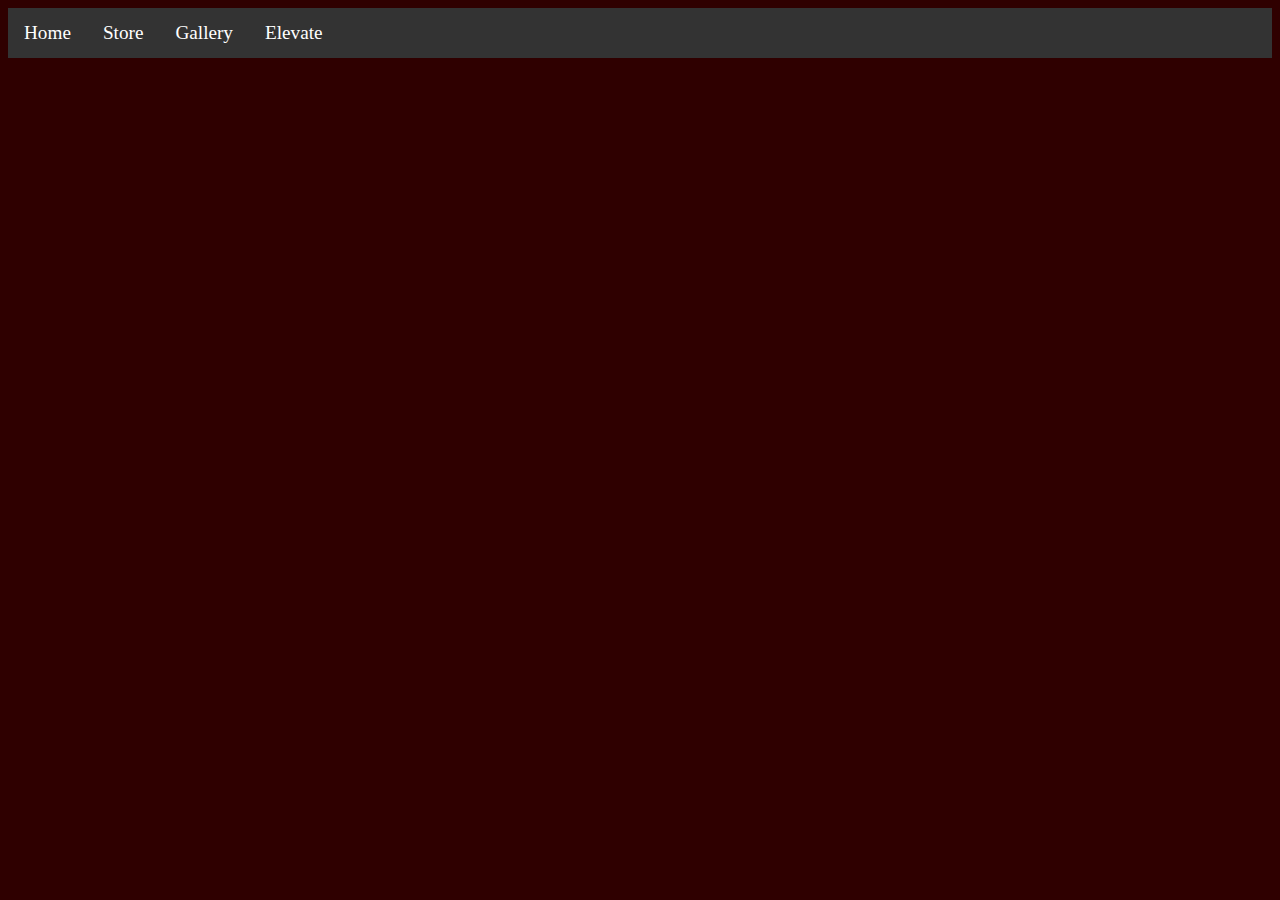
==== gallery.html @ 2298bd15 "Merge branch 'main' of https://github.com/DanielFreeman068/WBLAteam12" ====
<!DOCTYPE html>
<html lang="en">
<head>
    <meta charset="UTF-8">
    <meta name="viewport" content="width=device-width, initial-scale=1.0">
    <title>Elevate | Gallery</title>
    <link rel="stylesheet" href="gallery.css">
</head>
<body>
    <ul>
        <li><a href="./index.html">Home</a></li>
        <li><a href="./store.html">Store</a></li>
        <li><a href="./gallery.html">Gallery</a></li>
        <li class="right-navbar"><a class="active" href="./index.html">Elevate</a></li>

      </ul>
</body>
</html>
---- gallery.css ----
body{
    background-color: #2f0000;
}
ul {
    list-style-type: none;
    margin: 0;
    padding: 0;
    overflow: hidden;
    background-color: #333;
    margin-bottom: 10px;
  }
  
  li {
    float: left;
}
  
  li a {
    display: block;
    color: white;
    text-align: center;
    padding: 14px 16px 14px 16px;
    text-decoration: none;
    font-size: larger;
  }
  
  li a:hover {
    background-color: #2f0000;
  }
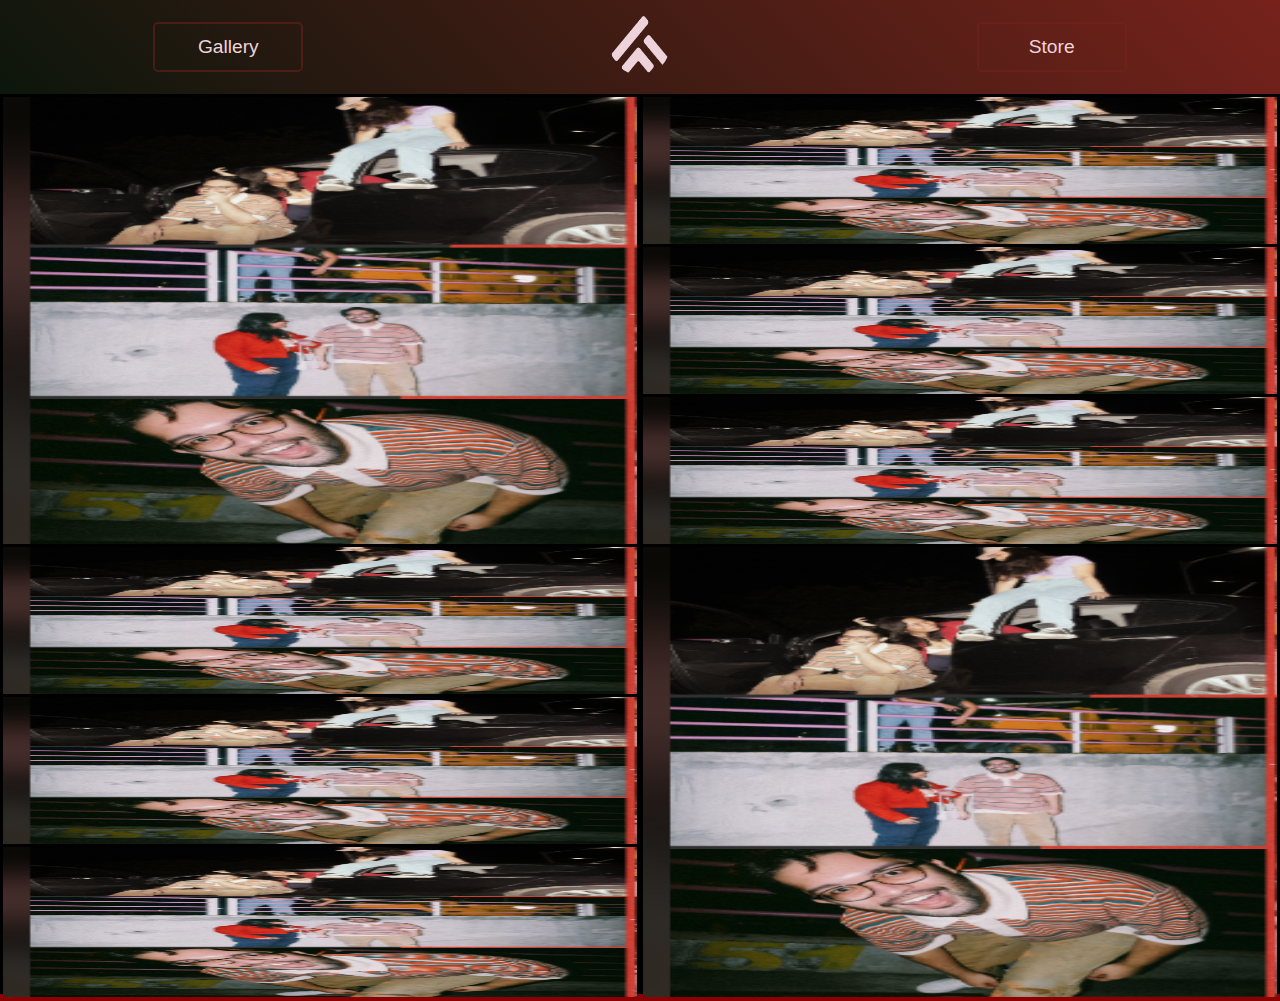
==== commit 10c9fbb5: "Merge branch 'main' of https://github.com/DanielFreeman068/WBLAStopAndPop" ====
--- a/gallery.html
+++ b/gallery.html
@@ -7,12 +7,20 @@
     <link rel="stylesheet" href="gallery.css">
 </head>
 <body>
-    <ul>
-        <li><a href="./index.html">Home</a></li>
-        <li><a href="./store.html">Store</a></li>
-        <li><a href="./gallery.html">Gallery</a></li>
-        <li class="right-navbar"><a class="active" href="./index.html">Elevate</a></li>
-
-      </ul>
+    <nav class="navbar">
+        <a href="./gallery.html" class="nav-link">Gallery</a>
+        <a href="./index.html" class="nav-logo">
+            <img src="./ElevateLogo.png" alt="Elevate Logo">
+        </a>
+        <a href="./store.html" class="nav-link">Store</a>
+    </nav>
+    <div class="image_1"><img src="./Screenshot_1.png" alt="test pic"></div>
+    <div class="image_2"><img src="./Screenshot_1.png" alt="test pic"></div>
+    <div class="image_3"><img src="./Screenshot_1.png" alt="test pic"></div>
+    <div class="image_4"><img src="./Screenshot_1.png" alt="test pic"></div>
+    <div class="image_5"><img src="./Screenshot_1.png" alt="test pic"></div>
+    <div class="image_6"><img src="./Screenshot_1.png" alt="test pic"></div>
+    <div class="image_7"><img src="./Screenshot_1.png" alt="test pic"></div>
+    <div class="image_8"><img src="./Screenshot_1.png" alt="test pic"></div>
 </body>
 </html>--- a/gallery.css
+++ b/gallery.css
@@ -1,28 +1,143 @@
+* {
+  margin: 0;
+  padding: 0;
+  box-sizing: border-box;
+}
+
+body {
+  font-family: Arial, sans-serif;
+}
+
+.navbar {
+  display: flex;
+  justify-content: space-around;
+  align-items: center;
+  background: linear-gradient(45deg, #0c160c, #76221b);
+  box-shadow: 0 2px 5px rgba(0, 0, 0, 0.2);
+  padding: 15px 0;
+}
+
+.nav-link {
+  color: #efd3da;
+  text-decoration: none;
+  padding: 20px 30px; /* Adjusted padding */
+  font-size: 1.2em; /* Adjusted font size */
+  background-color: rgba(118, 34, 27, 0);
+  border-radius: 5px;
+  transition: all 0.3s ease-in-out;
+  border: 2px solid rgba(118, 34, 27, 0.5); /* More visible border */
+  display: inline-flex;
+  align-items: center;
+  justify-content: center;
+  width: 150px; /* Fixed width for consistency */
+  height: 50px; /* Fixed height for a better shape */
+}
+
+.nav-link:hover {
+  background-color: rgba(197, 51, 33, 0.2);
+  color: #e9a098;
+  border-color: #efd3da;
+}
+
+.nav-logo img {
+  height: 60px;
+  width: 60px;
+  cursor: pointer;
+  transition: transform 0.3s ease-in-out, box-shadow 0.3s ease-in-out;
+  border-radius: 50%;
+}
+
+.nav-logo img:hover {
+  filter: drop-shadow(0 0 15px #ff0000);
+}
 body{
-    background-color: #2f0000;
+  background-color: darkred;
 }
-ul {
-    list-style-type: none;
-    margin: 0;
-    padding: 0;
-    overflow: hidden;
-    background-color: #333;
-    margin-bottom: 10px;
-  }
-  
-  li {
-    float: left;
+.image_1{
+  display: block;
+  border-style: solid;
+  float: left;
+  width: 50%;
+  height: 450px;
 }
-  
-  li a {
-    display: block;
-    color: white;
-    text-align: center;
-    padding: 14px 16px 14px 16px;
-    text-decoration: none;
-    font-size: larger;
-  }
-  
-  li a:hover {
-    background-color: #2f0000;
-  }+.image_2{
+  display: block;
+  border-style: solid;
+  float: right;
+  width: 50%;
+  height: 150px
+}
+.image_3{
+  display: block;
+  border-style: solid;
+  float: right;
+  width: 50%;
+  height: 150px;
+}
+.image_4{
+  display: block;
+  border-style: solid;
+  float: right;
+  width: 50%;
+  height: 150px;
+}
+.image_5{
+  display: block;
+  border-style: solid;
+  float: right;
+  width: 50%;
+  height: 450px
+}
+.image_6{
+  display: block;
+  border-style: solid;
+  float: left;
+  width: 50%;
+  height: 150px;
+}
+.image_7{
+  display: block;
+  border-style: solid;
+  float: left;
+  width: 50%;
+  height: 150px;
+}
+.image_8{
+  display: block;
+  border-style: solid;
+  float: left;
+  width: 50%;
+  height: 150px;
+}
+.image_1 img{
+  width: 100%;
+  height: 450px;
+}
+.image_2 img{
+  width: 100%;
+  height: 150px;
+}
+.image_3 img{
+  width: 100%;
+  height: 150px;
+}
+.image_4 img{
+  width: 100%;
+  height: 150px;
+}
+.image_5 img{
+  width: 100%;
+  height: 450px;
+}
+.image_6 img{
+  width: 100%;
+  height: 150px;
+}
+.image_7 img{
+  width: 100%;
+  height: 150px;
+}
+.image_8 img{
+  width: 100%;
+  height: 150px;
+}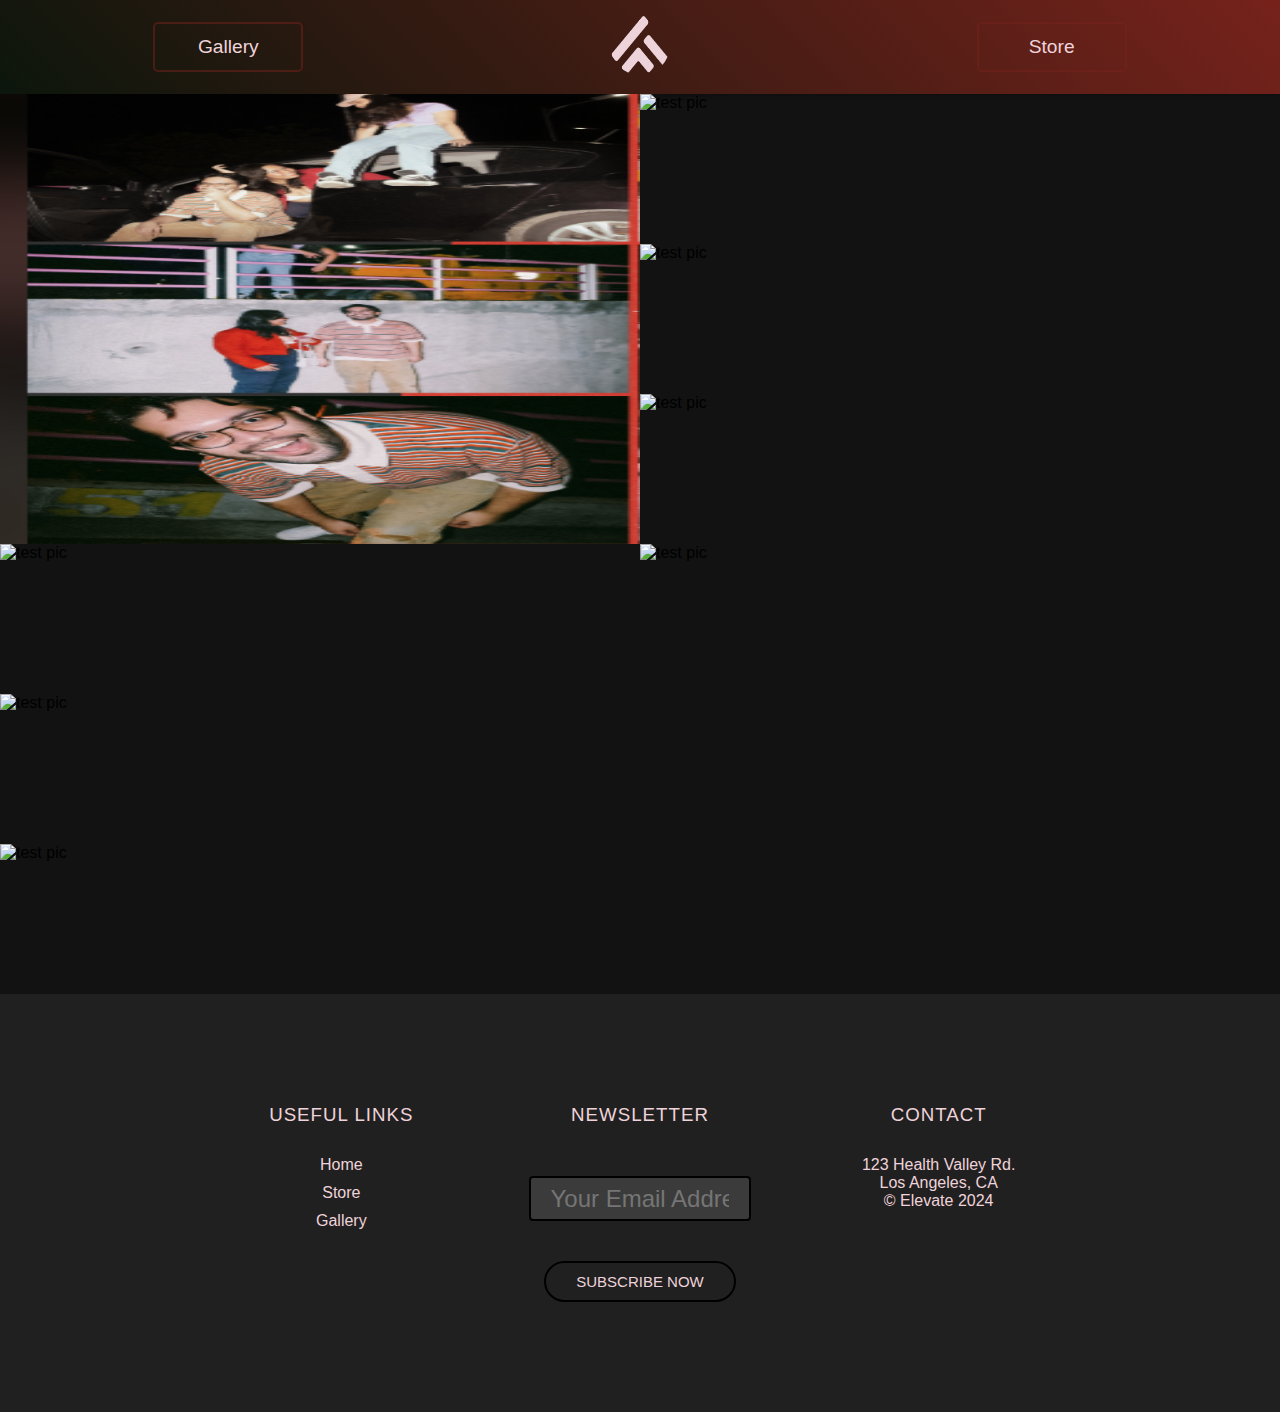
==== commit ba0bf168: "new" ====
--- a/gallery.html
+++ b/gallery.html
@@ -15,12 +15,39 @@
         <a href="./store.html" class="nav-link">Store</a>
     </nav>
     <div class="image_1"><img src="./Screenshot_1.png" alt="test pic"></div>
-    <div class="image_2"><img src="./Screenshot_1.png" alt="test pic"></div>
-    <div class="image_3"><img src="./Screenshot_1.png" alt="test pic"></div>
-    <div class="image_4"><img src="./Screenshot_1.png" alt="test pic"></div>
-    <div class="image_5"><img src="./Screenshot_1.png" alt="test pic"></div>
-    <div class="image_6"><img src="./Screenshot_1.png" alt="test pic"></div>
-    <div class="image_7"><img src="./Screenshot_1.png" alt="test pic"></div>
-    <div class="image_8"><img src="./Screenshot_1.png" alt="test pic"></div>
+    <div class="image_2"><img src="./image_2.png" alt="test pic"></div>
+    <div class="image_3"><img src="./image_3.jpg" alt="test pic"></div>
+    <div class="image_4"><img src="./image_4.png" alt="test pic"></div>
+    <div class="image_5"><img src="./image_5.png" alt="test pic"></div>
+    <div class="image_6"><img src="./image_6.jpeg" alt="test pic"></div>
+    <div class="image_7"><img src="./image_7.png" alt="test pic"></div>
+    <div class="image_8"><img src="./image_8.jpg" alt="test pic"></div>
+    <div class="footer">
+        <div class="col-1">
+          <h3>USEFUL LINKS</h3>
+          <a href="./index.html">Home</a>
+          <a href="./store.html">Store</a>
+          <a href="./gallery.html">Gallery</a>
+        </div>
+        <div class="col-2">
+          <h3>NEWSLETTER</h3>
+          <form>
+            <input type="email" placeholder="Your Email Address" required>
+            <br>
+            <button type="submit">SUBSCRIBE NOW</button>
+          </form>
+        </div>
+        <div class="col-3">
+          <h3>CONTACT</h3>
+          <p>123 Health Valley Rd. <br> Los Angeles, CA</p>
+          <p>&copy; Elevate 2024</p>
+          <div class="social-icons">
+            <i class="fa-brands fa-facebook"></i>
+            <i class="fa-brands fa-twitter"></i>
+            <i class="fa-brands fa-instagram"></i>
+            <i class="fa-brands fa-behance"></i>
+          </div>
+        </div>
+    </div>
 </body>
 </html>--- a/gallery.css
+++ b/gallery.css
@@ -50,61 +50,130 @@
 .nav-logo img:hover {
   filter: drop-shadow(0 0 15px #ff0000);
 }
+.footer {
+  margin-top: 100px;
+  padding: 100px 15%;
+  background: #202020;; 
+  color: #efd3da; /* Light pink text color to match your color scheme */
+  display: flex;
+  flex-wrap: wrap; /* Ensure it wraps on smaller screens */
+  justify-content: space-between; /* Distribute space between columns */
+}
+
+.footer div {
+  text-align: center;
+  flex-basis: calc(33.333% - 20px); /* Allocate equal width accounting for padding/margin */
+  margin: 10px; /* Add some space between columns */
+}
+
+.col-2 {
+  flex-grow: 2; /* The newsletter section will take up more space */
+}
+
+.footer h3 {
+  font-weight: 300;
+  margin-bottom: 30px;
+  letter-spacing: 1px;
+}
+
+.footer a {
+  display: block;
+  text-decoration: none;
+  color: #efd3da; /* Light pink links color to match your color scheme */
+  margin-bottom: 10px;
+}
+
+.footer input[type=email] {
+  width: 80%; /* Responsive width */
+  max-width: 400px; /* Maximum width */
+  height: 45px;
+  border-radius: 4px;
+  text-align: center;
+  margin-top: 20px;
+  margin-bottom: 40px;
+  outline: none;
+  border: 2px solid #000000;
+  background-color: #3b3b3b;
+  color: white;
+  padding: 12px 20px;
+  font-size: x-large;
+}
+
+.footer button {
+  background: transparent;
+  border: 2px solid #000000;
+  color: #efd3da;
+  border-radius: 30px;
+  padding: 10px 30px;
+  font-size: 15px;
+  cursor: pointer;
+}
+
+.footer .social-icons {
+  margin-top: 30px;
+}
+
+.footer .social-icons i {
+  font-size: 22px;
+  margin: 0 10px;
+  cursor: pointer;
+  color: #efd3da;
+}
 body{
-  background-color: darkred;
+  background-color: #121212;
 }
 .image_1{
   display: block;
-  border-style: solid;
+  border: 4px;
   float: left;
   width: 50%;
   height: 450px;
 }
 .image_2{
   display: block;
-  border-style: solid;
+  border: 4px;
   float: right;
   width: 50%;
   height: 150px
 }
 .image_3{
   display: block;
-  border-style: solid;
+  border: 4px;
   float: right;
   width: 50%;
   height: 150px;
 }
 .image_4{
   display: block;
-  border-style: solid;
+  border: 4px;
   float: right;
   width: 50%;
   height: 150px;
 }
 .image_5{
   display: block;
-  border-style: solid;
+  border: 4px;
   float: right;
   width: 50%;
   height: 450px
 }
 .image_6{
   display: block;
-  border-style: solid;
+  border: 4px;
   float: left;
   width: 50%;
   height: 150px;
 }
 .image_7{
   display: block;
-  border-style: solid;
+  border: 4px;
   float: left;
   width: 50%;
   height: 150px;
 }
 .image_8{
   display: block;
-  border-style: solid;
+  border: 4px;
   float: left;
   width: 50%;
   height: 150px;
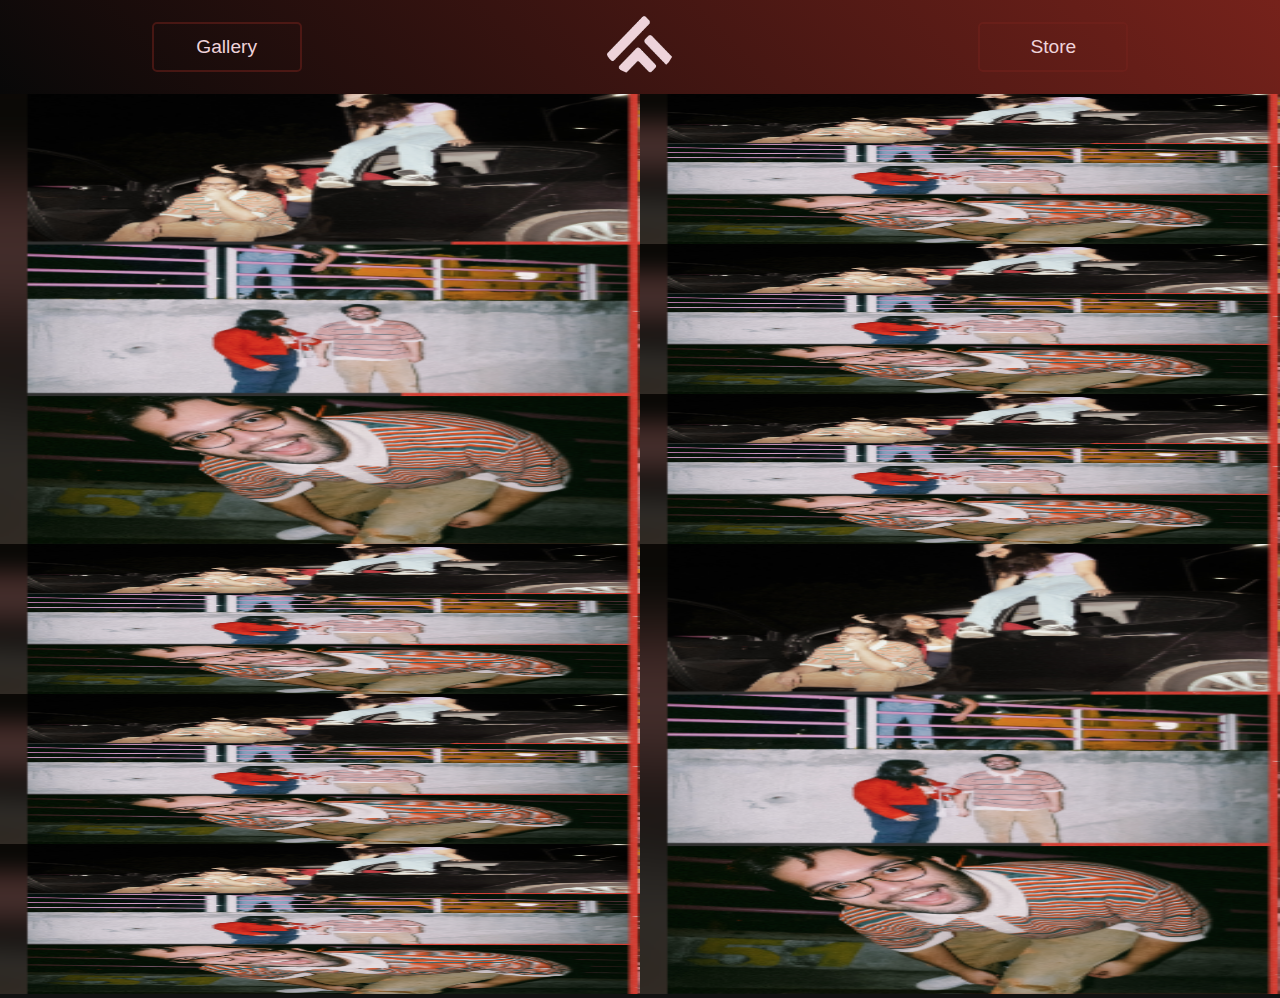
==== commit cf7f4cff: "Home page finished" ====
--- a/gallery.html
+++ b/gallery.html
@@ -5,6 +5,7 @@
     <meta name="viewport" content="width=device-width, initial-scale=1.0">
     <title>Elevate | Gallery</title>
     <link rel="stylesheet" href="gallery.css">
+    <link rel="stylesheet" href="./index.css">
 </head>
 <body>
     <nav class="navbar">
@@ -15,39 +16,12 @@
         <a href="./store.html" class="nav-link">Store</a>
     </nav>
     <div class="image_1"><img src="./Screenshot_1.png" alt="test pic"></div>
-    <div class="image_2"><img src="./image_2.png" alt="test pic"></div>
-    <div class="image_3"><img src="./image_3.jpg" alt="test pic"></div>
-    <div class="image_4"><img src="./image_4.png" alt="test pic"></div>
-    <div class="image_5"><img src="./image_5.png" alt="test pic"></div>
-    <div class="image_6"><img src="./image_6.jpeg" alt="test pic"></div>
-    <div class="image_7"><img src="./image_7.png" alt="test pic"></div>
-    <div class="image_8"><img src="./image_8.jpg" alt="test pic"></div>
-    <div class="footer">
-        <div class="col-1">
-          <h3>USEFUL LINKS</h3>
-          <a href="./index.html">Home</a>
-          <a href="./store.html">Store</a>
-          <a href="./gallery.html">Gallery</a>
-        </div>
-        <div class="col-2">
-          <h3>NEWSLETTER</h3>
-          <form>
-            <input type="email" placeholder="Your Email Address" required>
-            <br>
-            <button type="submit">SUBSCRIBE NOW</button>
-          </form>
-        </div>
-        <div class="col-3">
-          <h3>CONTACT</h3>
-          <p>123 Health Valley Rd. <br> Los Angeles, CA</p>
-          <p>&copy; Elevate 2024</p>
-          <div class="social-icons">
-            <i class="fa-brands fa-facebook"></i>
-            <i class="fa-brands fa-twitter"></i>
-            <i class="fa-brands fa-instagram"></i>
-            <i class="fa-brands fa-behance"></i>
-          </div>
-        </div>
-    </div>
+    <div class="image_2"><img src="./Screenshot_1.png" alt="test pic"></div>
+    <div class="image_3"><img src="./Screenshot_1.png" alt="test pic"></div>
+    <div class="image_4"><img src="./Screenshot_1.png" alt="test pic"></div>
+    <div class="image_5"><img src="./Screenshot_1.png" alt="test pic"></div>
+    <div class="image_6"><img src="./Screenshot_1.png" alt="test pic"></div>
+    <div class="image_7"><img src="./Screenshot_1.png" alt="test pic"></div>
+    <div class="image_8"><img src="./Screenshot_1.png" alt="test pic"></div>
 </body>
 </html>--- a/index.css
+++ b/index.css
@@ -0,0 +1,432 @@
+@import url('https://fonts.googleapis.com/css2?family=Montserrat+Alternates:wght@700&display=swap');
+
+* {
+    margin: 0;
+    padding: 0;
+    box-sizing: border-box;
+}
+
+body {
+    font-family: 'Roboto', sans-serif;
+    background-color: #121212; /* A very dark grey that looks almost black */
+}
+
+.navbar {
+    display: flex;
+    justify-content: space-around;
+    align-items: center;
+    background: linear-gradient(45deg, #080808, #76221b);
+    box-shadow: 0 4px 8px rgba(0, 0, 0, 0.5); /* Adjusted for depth */
+    padding: 15px 0;
+}
+
+.nav-link {
+    color: #efd3da;
+    text-decoration: none;
+    padding: 20px 30px;
+    font-size: 1.2em;
+    background-color: rgba(118, 34, 27, 0);
+    border-radius: 5px;
+    transition: all 0.3s ease-in-out;
+    border: 2px solid rgba(118, 34, 27, 0.5);
+    display: inline-flex;
+    align-items: center;
+    justify-content: center;
+    width: 150px;
+    height: 50px;
+}
+
+.nav-link:hover {
+    background-color: rgba(197, 51, 33, 0.2);
+    color: #e9a098;
+    border-color: #efd3da;
+}
+
+.nav-logo img {
+    height: 60px;
+    width: 70px;
+    cursor: pointer;
+    transition: transform 0.3s ease-in-out, box-shadow 0.3s ease-in-out;
+    border-radius: 50%;
+}
+
+.nav-logo img:hover {
+    filter: drop-shadow(0 0 15px #ff0000);
+}
+
+.hero {
+    position: relative; /* Set position for the overlay positioning */
+    display: flex;
+    justify-content: center;
+    align-items: center;
+    background: url('./herobackground.gif') no-repeat center center/cover;
+    height: 75vh; /* Adjust this value to change the height */
+    text-align: center;
+    color: #efd3da;
+}
+
+/* Overlay styles */
+.hero-overlay {
+    position: absolute;
+    top: 0;
+    left: 0;
+    right: 0;
+    bottom: 0;
+    background-color: rgba(0, 0, 0, 0.9); /* Dark overlay */
+    z-index: 1; /* Ensure it's above the background but below the content */
+}
+
+.hero-content {
+    position: relative; /* Ensure that text appears above the overlay */
+    z-index: 2; /* Higher index than the overlay */
+    max-width: 1200px;
+    padding: 20px;
+}
+
+
+.hero h1 {
+    font-family: 'Montserrat Alternates', sans-serif;
+    font-size: 4rem;
+    color: #c53321; /* Red color for the text */
+    text-transform: uppercase;
+    margin-bottom: 1rem;
+    text-shadow: 2px 2px 4px #000; /* Text shadow for better readability */
+}
+
+.hero p {
+    font-size: 2.5rem;
+    margin-bottom: 2rem;
+}
+
+.hero-btn {
+    font-size: 1.25rem;
+    padding: 10px 30px;
+    background-color: #c53321;
+    border: none;
+    border-radius: 5px;
+    color: #fff;
+    text-transform: uppercase;
+    text-decoration: none;
+    transition: background-color 0.3s ease;
+}
+
+.hero-btn:hover {
+    background-color: #e9a098;
+}
+
+.features {
+    display: flex;
+    justify-content: space-around; /* Changed for equal spacing */
+    align-items: flex-start; /* Align items to the start for better alignment */
+    flex-wrap: wrap;
+    gap: 30px; /* Increased gap for better spacing */
+    padding: 50px;
+    background: linear-gradient(to bottom, #333, #000); /* Gradient from lighter to darker black */
+    text-align: center;
+}
+
+.feature-item {
+    width: 250px; /* Increased size */
+    padding: 20px;
+    color: #fff;
+    display: flex; /* Added for vertical alignment */
+    flex-direction: column; /* Stack elements vertically */
+    align-items: center; /* Center align the child elements */
+}
+
+.feature-image {
+    width: 250px;
+    height: 250px;
+    border-radius: 50%;
+    overflow: hidden;
+    margin-bottom: 20px;
+    background-color: #323232;
+    box-shadow: 0 0 15px #c53321; /* Red glow effect */
+    transition: box-shadow 0.3s ease-in-out; /* Smooth transition for the glow */
+}
+
+.feature-image:hover {
+    box-shadow: 0 0 20px #c53321; /* Intensify the glow on hover */
+}
+
+.feature-image img {
+    width: 100%;
+    height: 100%;
+    object-fit: cover;
+}
+
+.feature-item h3, .feature-item p {
+    background: -webkit-linear-gradient(#fff, #e9a098); /* Gradient from white to reddish-pink */
+    -webkit-background-clip: text;
+    -webkit-text-fill-color: transparent;
+    margin: 10px 0;
+    font-size: 1rem;
+    text-align: center;
+}
+
+.feature-item h3 {
+    font-size: 2rem; /* Slightly larger font for headers */
+}
+
+
+.feature-item p {
+    font-size: 1rem;
+    text-align: center; /* Ensure text is centered */
+}
+
+.testimonials {
+    display: flex;
+    justify-content: space-around; /* Evenly space out items */
+    flex-wrap: wrap; /* Allow items to wrap onto the next line */
+    padding: 50px 20px;
+    background: linear-gradient(to top, #76221b ,#000000); /* Gradient from lighter to darker black */
+    text-align: center;
+}
+
+.testimonial-item {
+    width: 30%; /* Adjust based on the number of items and container width */
+    margin: 10px; /* Adds some space around each item */
+    padding: 20px;
+    background-color: rgba(34, 29, 29, 0.8);
+    border-radius: 10px;
+    box-shadow: 0 4px 8px rgba(0, 0, 0, 0.5);
+    transition: transform 0.3s ease, box-shadow 0.3s ease;
+}
+
+.testimonial-item:hover {
+    transform: translateY(-10px);
+    box-shadow: 0 8px 16px rgba(0, 0, 0, 0.6);
+}
+
+.testimonial-photo img {
+    width: 80px;
+    height: 80px;
+    border-radius: 50%;
+    border: 3px solid #e9a098;
+    margin-bottom: 10px;
+}
+
+
+.testimonial-rating {
+    color: #e9a098;
+    margin-bottom: 10px;
+}
+
+.fa-star {
+    color: #6c6c6c;
+}
+
+.fa-star.checked {
+    color: #e9a098;
+}
+
+.testimonial-text {
+    font-style: italic;
+    background: -webkit-linear-gradient(#ef2020, #e9a098); /* Gradient from white to reddish-pink */
+    -webkit-background-clip: text;
+    -webkit-text-fill-color: transparent;
+    margin-bottom: 15px;
+}
+
+.testimonial-author {
+    font-weight: bold;
+    color: white;
+}
+
+.about {
+    background: linear-gradient(to bottom, #76221b ,#121212); /* Gradient from lighter to darker black */
+    color: #fff;
+    padding: 50px 20px;
+    text-align: center;
+    display: flex;
+    justify-content: center;
+    align-items: center;
+}
+
+.about-content {
+    max-width: 800px;
+    margin: auto;
+    padding: 30px;
+    background: linear-gradient(to right, #3c2323, #3c2929); /* Elegant gradient background */
+    border-radius: 15px;
+    box-shadow: 0 8px 16px rgba(0, 0, 0, 0.6); /* Enhanced shadow for depth */
+    transition: transform 0.3s ease-in-out;
+}
+
+.about-content:hover {
+    transform: scale(1.05); /* Slight scale on hover */
+}
+
+.about h2 {
+    font-size: 2.5rem; /* Larger and more elegant font size */
+    margin-bottom: 20px;
+    color: #e9a098; /* Light reddish-pinkish color */
+    text-shadow: 2px 2px 4px #000; /* Subtle text shadow */
+}
+
+.about p {
+    text-align: justify;
+    margin-bottom: 15px;
+    line-height: 1.6;
+    font-size: 1.1rem; /* Slightly larger font size */
+    color: #efd3da; /* Soft contrast for readability */
+}
+
+.footer {
+    margin-top: 100px;
+    padding: 100px 15%;
+    background: linear-gradient(to top, #000 ,#121212); /* Gradient from lighter to darker black */
+    color: #efd3da; /* Light pink text color to match your color scheme */
+    display: flex;
+    flex-wrap: wrap; /* Ensure it wraps on smaller screens */
+    justify-content: space-between; /* Distribute space between columns */
+}
+
+.footer div {
+    text-align: center;
+    flex-basis: calc(33.333% - 20px); /* Allocate equal width accounting for padding/margin */
+    margin: 10px; /* Add some space between columns */
+}
+
+.col-2 {
+    flex-grow: 2; /* The newsletter section will take up more space */
+}
+
+.footer h3 {
+    font-weight: 300;
+    margin-bottom: 30px;
+    letter-spacing: 1px;
+}
+
+.footer a {
+    display: block;
+    text-decoration: none;
+    color: #efd3da; /* Light pink links color to match your color scheme */
+    margin-bottom: 10px;
+}
+
+.footer input[type=email] {
+    width: 80%; /* Responsive width */
+    max-width: 400px; /* Maximum width */
+    height: 45px;
+    border-radius: 4px;
+    text-align: center;
+    margin-top: 20px;
+    margin-bottom: 40px;
+    outline: none;
+    border: 2px solid #000000;
+    background-color: #3b3b3b;
+    color: white;
+    padding: 12px 20px;
+    font-size: x-large;
+}
+
+.footer button {
+    background: transparent;
+    border: 2px solid #000000;
+    color: #efd3da;
+    border-radius: 30px;
+    padding: 10px 30px;
+    font-size: 15px;
+    cursor: pointer;
+}
+
+.footer .social-icons {
+    margin-top: 30px;
+}
+
+.footer .social-icons i {
+    font-size: 22px;
+    margin: 0 10px;
+    cursor: pointer;
+    color: #efd3da;
+}
+
+input::placeholder {
+    color: rgb(255, 0, 0);
+    font-weight: bold;
+    opacity: 0.5;
+}
+
+/* Responsive Design */
+@media (max-width: 768px) {
+    .navbar {
+        flex-direction: column;
+        align-items: center;
+    }
+
+    .nav-link {
+        width: 80%;
+        text-align: center;
+        margin: 10px 0;
+        font-size: 1.5em;
+    }
+
+    .nav-logo img {
+        height: 50px;
+        width: 50px;
+    }
+
+    .hero h1 {
+        font-size: 2rem;
+    }
+
+    .hero p {
+        font-size: 1rem;
+    }
+
+    .hero-btn {
+        font-size: 1rem;
+    }
+
+    .features {
+        justify-content: center;
+    }
+
+    .feature-item {
+        width: 200px;
+    }
+
+    .feature-image {
+        width: 200px;
+        height: 200px;
+    }
+
+    .footer {
+        padding: 50px 5%;
+        flex-direction: column;
+        align-items: center;
+    }
+
+    .footer div {
+        flex-basis: 100%;
+        margin: 10px 0;
+    }
+
+    .footer input[type=email], .footer button {
+        width: 100%;
+    }
+
+    .footer .social-icons i {
+        margin: 0 5px; /* Less margin for smaller screens */
+    }
+
+    .testimonial-item {
+        width: 80%; /* Larger width for smaller screens */
+        margin: 10px auto; /* Center items on smaller screens */
+    }
+
+    .testimonial-photo img {
+        width: 60px;
+        height: 60px;
+    }
+
+    .about-content {
+        padding: 20px;
+        margin: 20px;
+    }
+
+    .about h2 {
+        font-size: 2rem;
+    }
+}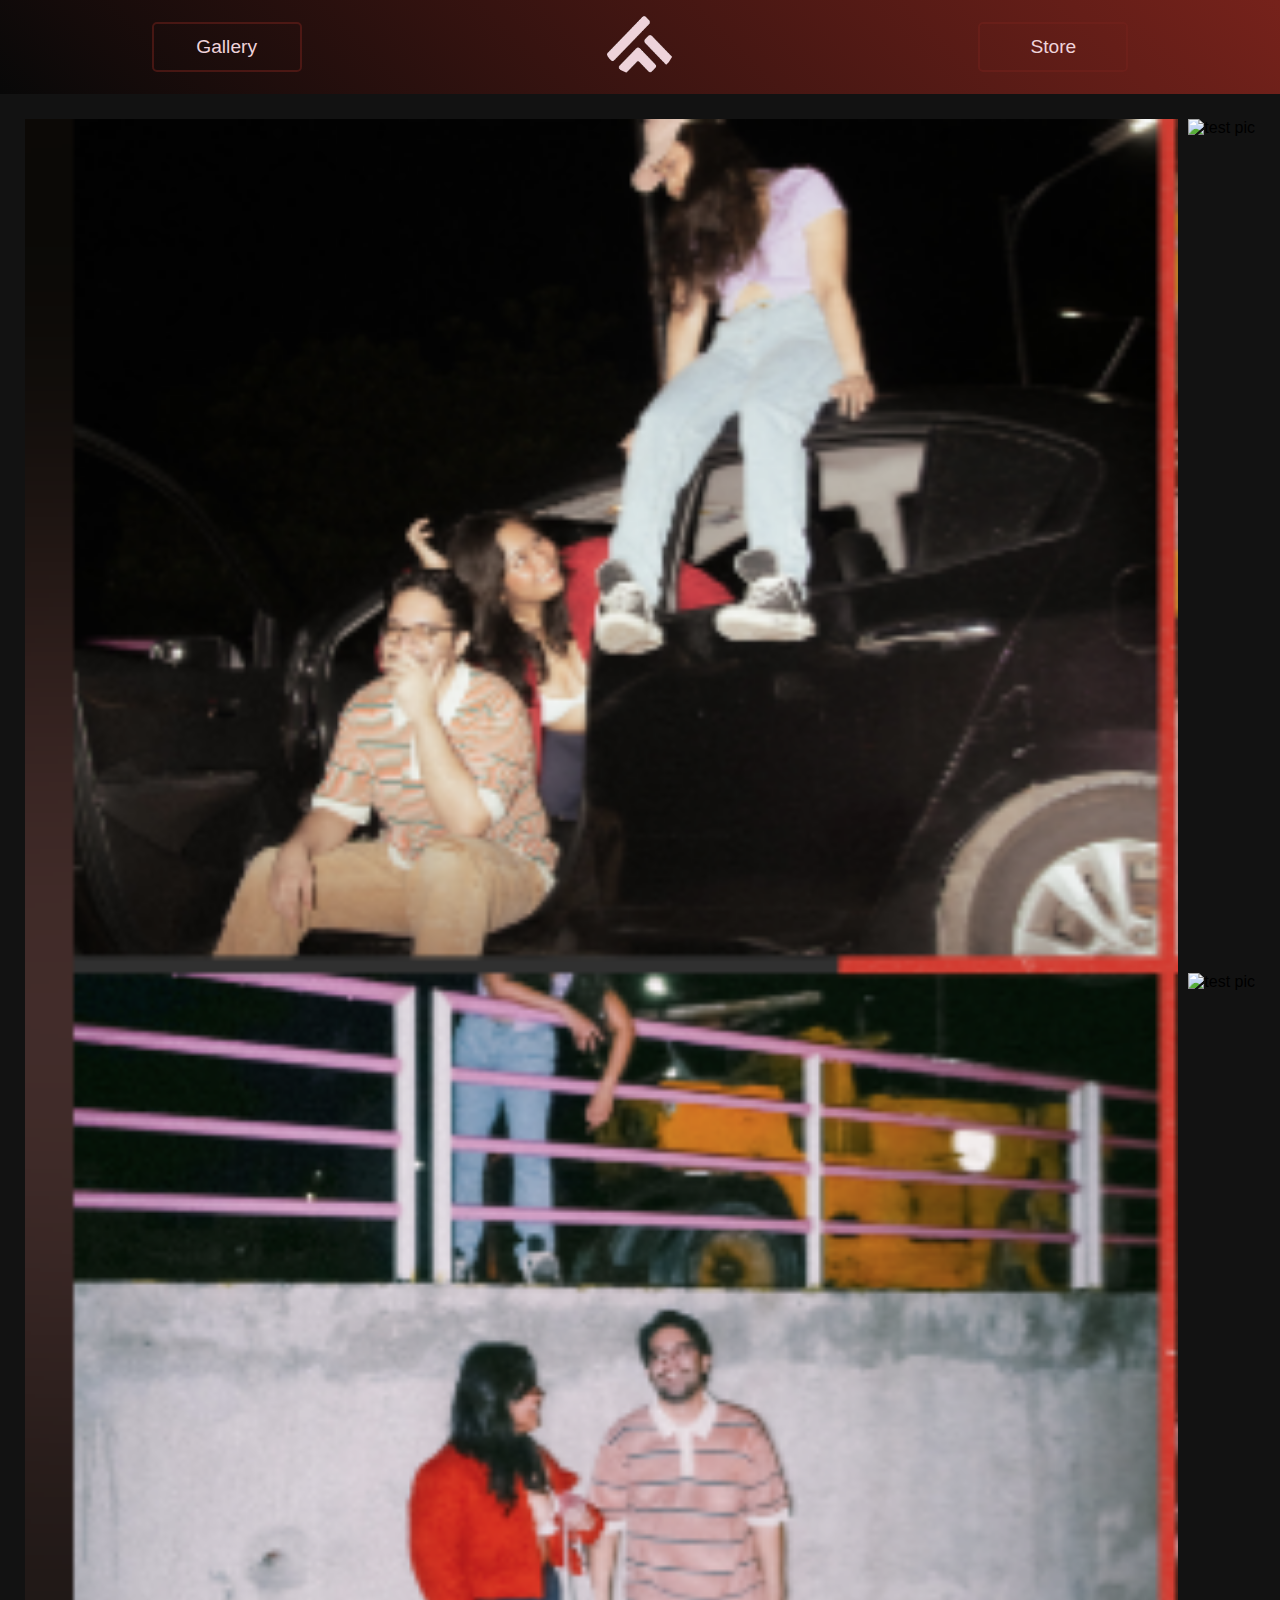
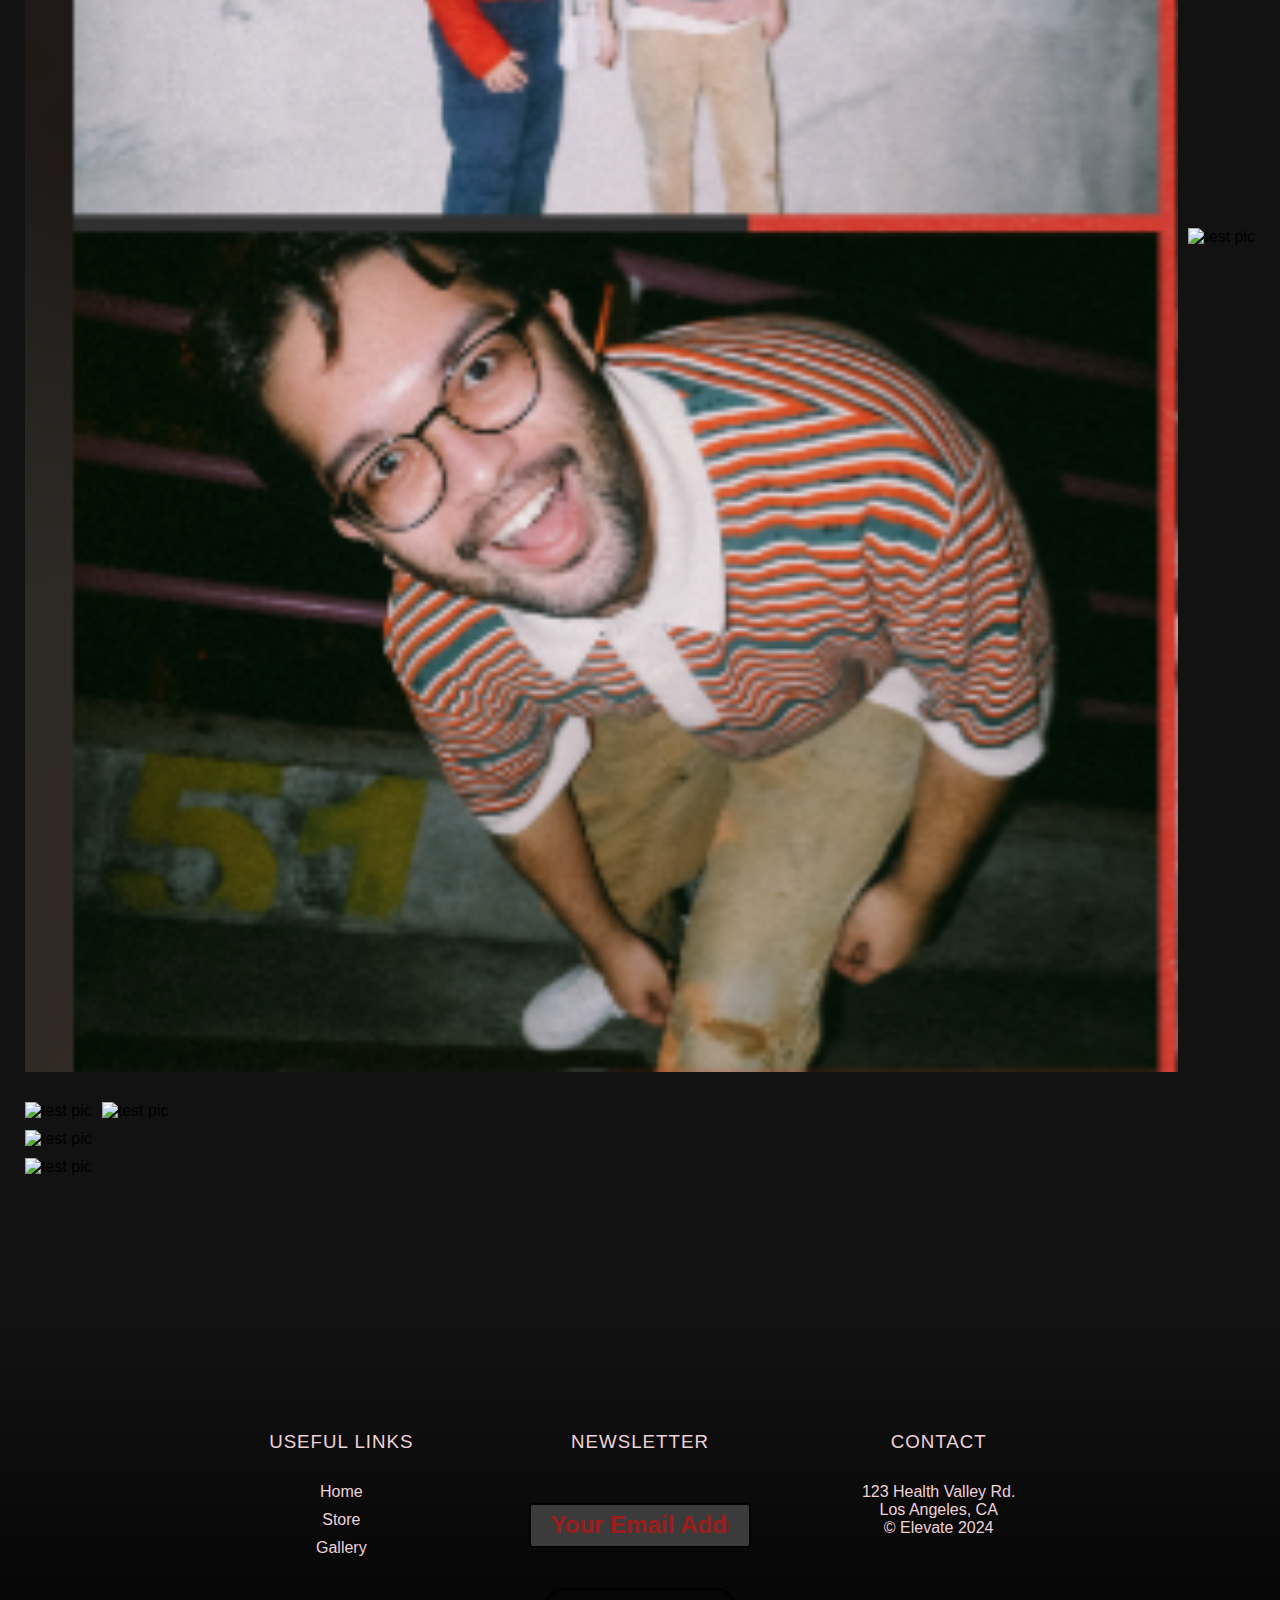
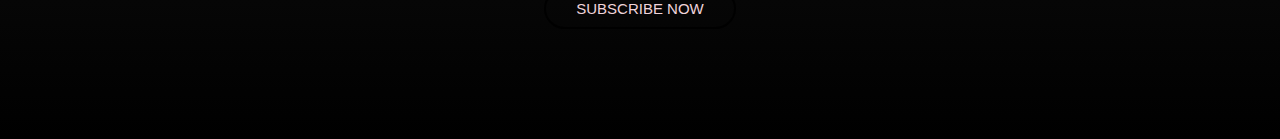
==== commit b2afffc0: "Fixed gallery??" ====
--- a/gallery.html
+++ b/gallery.html
@@ -4,8 +4,10 @@
     <meta charset="UTF-8">
     <meta name="viewport" content="width=device-width, initial-scale=1.0">
     <title>Elevate | Gallery</title>
-    <link rel="stylesheet" href="gallery.css">
+    <link rel="stylesheet" href="./gallery.css">
     <link rel="stylesheet" href="./index.css">
+    <link rel="icon" type="image/x-icon" href="./favicon.ico">
+
 </head>
 <body>
     <nav class="navbar">
@@ -15,13 +17,52 @@
         </a>
         <a href="./store.html" class="nav-link">Store</a>
     </nav>
-    <div class="image_1"><img src="./Screenshot_1.png" alt="test pic"></div>
-    <div class="image_2"><img src="./Screenshot_1.png" alt="test pic"></div>
-    <div class="image_3"><img src="./Screenshot_1.png" alt="test pic"></div>
-    <div class="image_4"><img src="./Screenshot_1.png" alt="test pic"></div>
-    <div class="image_5"><img src="./Screenshot_1.png" alt="test pic"></div>
-    <div class="image_6"><img src="./Screenshot_1.png" alt="test pic"></div>
-    <div class="image_7"><img src="./Screenshot_1.png" alt="test pic"></div>
-    <div class="image_8"><img src="./Screenshot_1.png" alt="test pic"></div>
+    <section class="gallery">
+      <div class="gallery-row">
+          <div class="gallery-item large"><img src="./Screenshot_1.png" alt="test pic"></div>
+          <div class="gallery-column">
+              <div class="gallery-item"><img src="./image_2.png" alt="test pic"></div>
+              <div class="gallery-item"><img src="./image_3.jpg" alt="test pic"></div>
+              <div class="gallery-item"><img src="./image_4.png" alt="test pic"></div>
+          </div>
+      </div>
+      <div class="gallery-row">
+          <div class="gallery-column">
+              <div class="gallery-item"><img src="./image_6.jpeg" alt="test pic"></div>
+              <div class="gallery-item"><img src="./image_7.png" alt="test pic"></div>
+              <div class="gallery-item"><img src="./image_8.jpg" alt="test pic"></div>
+          </div>
+          <div class="gallery-item large"><img src="./image_5.png" alt="test pic"></div>
+      </div>
+  </section>
+  <div class="footer">
+    <div class="col-1">
+      <h3>USEFUL LINKS</h3>
+      <a href="./index.html">Home</a>
+      <a href="./store.html">Store</a>
+      <a href="./gallery.html">Gallery</a>
+    </div>
+    <div class="col-2">
+      <h3>NEWSLETTER</h3>
+      <form>
+        <input type="email" placeholder="Your Email Address" required>
+        <br>
+        <button type="submit">SUBSCRIBE NOW</button>
+      </form>
+    </div>
+    <div class="col-3">
+      <h3>CONTACT</h3>
+      <p>123 Health Valley Rd. <br> Los Angeles, CA</p>
+      <p>&copy; Elevate 2024</p>
+      <div class="social-icons">
+        <i class="fa-brands fa-facebook"></i>
+        <i class="fa-brands fa-twitter"></i>
+        <i class="fa-brands fa-instagram"></i>
+        <i class="fa-brands fa-behance"></i>
+      </div>
+    </div>
+</div>
+
+
 </body>
 </html>--- a/gallery.css
+++ b/gallery.css
@@ -1,212 +1,43 @@
-* {
-  margin: 0;
-  padding: 0;
-  box-sizing: border-box;
+.gallery {
+  padding: 20px;
+  background-color: #121212;
 }
 
-body {
-  font-family: Arial, sans-serif;
+.gallery-row {
+  display: flex;
+  justify-content: space-between;
+  margin-bottom: 20px;
 }
 
-.navbar {
-  display: flex;
-  justify-content: space-around;
-  align-items: center;
-  background: linear-gradient(45deg, #0c160c, #76221b);
-  box-shadow: 0 2px 5px rgba(0, 0, 0, 0.2);
-  padding: 15px 0;
+.gallery-item {
+  flex: 1;
+  margin: 5px;
+  overflow: hidden;
 }
 
-.nav-link {
-  color: #efd3da;
-  text-decoration: none;
-  padding: 20px 30px; /* Adjusted padding */
-  font-size: 1.2em; /* Adjusted font size */
-  background-color: rgba(118, 34, 27, 0);
-  border-radius: 5px;
-  transition: all 0.3s ease-in-out;
-  border: 2px solid rgba(118, 34, 27, 0.5); /* More visible border */
-  display: inline-flex;
-  align-items: center;
-  justify-content: center;
-  width: 150px; /* Fixed width for consistency */
-  height: 50px; /* Fixed height for a better shape */
+.gallery-item.large {
+  flex: 2;
 }
 
-.nav-link:hover {
-  background-color: rgba(197, 51, 33, 0.2);
-  color: #e9a098;
-  border-color: #efd3da;
+.gallery-item img {
+  width: 100%;
+  height: 100%;
+  object-fit: cover; /* This prevents stretching of the images */
 }
 
-.nav-logo img {
-  height: 60px;
-  width: 60px;
-  cursor: pointer;
-  transition: transform 0.3s ease-in-out, box-shadow 0.3s ease-in-out;
-  border-radius: 50%;
+.gallery-column {
+  display: flex;
+  flex-direction: column;
+  justify-content: space-between;
 }
 
-.nav-logo img:hover {
-  filter: drop-shadow(0 0 15px #ff0000);
+/* Responsive adjustments */
+@media (max-width: 768px) {
+  .gallery-row {
+      flex-direction: column;
+  }
+
+  .gallery-item.large {
+      order: -1; /* This will put the large image on top on smaller screens */
+  }
 }
-.footer {
-  margin-top: 100px;
-  padding: 100px 15%;
-  background: #202020;; 
-  color: #efd3da; /* Light pink text color to match your color scheme */
-  display: flex;
-  flex-wrap: wrap; /* Ensure it wraps on smaller screens */
-  justify-content: space-between; /* Distribute space between columns */
-}
-
-.footer div {
-  text-align: center;
-  flex-basis: calc(33.333% - 20px); /* Allocate equal width accounting for padding/margin */
-  margin: 10px; /* Add some space between columns */
-}
-
-.col-2 {
-  flex-grow: 2; /* The newsletter section will take up more space */
-}
-
-.footer h3 {
-  font-weight: 300;
-  margin-bottom: 30px;
-  letter-spacing: 1px;
-}
-
-.footer a {
-  display: block;
-  text-decoration: none;
-  color: #efd3da; /* Light pink links color to match your color scheme */
-  margin-bottom: 10px;
-}
-
-.footer input[type=email] {
-  width: 80%; /* Responsive width */
-  max-width: 400px; /* Maximum width */
-  height: 45px;
-  border-radius: 4px;
-  text-align: center;
-  margin-top: 20px;
-  margin-bottom: 40px;
-  outline: none;
-  border: 2px solid #000000;
-  background-color: #3b3b3b;
-  color: white;
-  padding: 12px 20px;
-  font-size: x-large;
-}
-
-.footer button {
-  background: transparent;
-  border: 2px solid #000000;
-  color: #efd3da;
-  border-radius: 30px;
-  padding: 10px 30px;
-  font-size: 15px;
-  cursor: pointer;
-}
-
-.footer .social-icons {
-  margin-top: 30px;
-}
-
-.footer .social-icons i {
-  font-size: 22px;
-  margin: 0 10px;
-  cursor: pointer;
-  color: #efd3da;
-}
-body{
-  background-color: #121212;
-}
-.image_1{
-  display: block;
-  border: 4px;
-  float: left;
-  width: 50%;
-  height: 450px;
-}
-.image_2{
-  display: block;
-  border: 4px;
-  float: right;
-  width: 50%;
-  height: 150px
-}
-.image_3{
-  display: block;
-  border: 4px;
-  float: right;
-  width: 50%;
-  height: 150px;
-}
-.image_4{
-  display: block;
-  border: 4px;
-  float: right;
-  width: 50%;
-  height: 150px;
-}
-.image_5{
-  display: block;
-  border: 4px;
-  float: right;
-  width: 50%;
-  height: 450px
-}
-.image_6{
-  display: block;
-  border: 4px;
-  float: left;
-  width: 50%;
-  height: 150px;
-}
-.image_7{
-  display: block;
-  border: 4px;
-  float: left;
-  width: 50%;
-  height: 150px;
-}
-.image_8{
-  display: block;
-  border: 4px;
-  float: left;
-  width: 50%;
-  height: 150px;
-}
-.image_1 img{
-  width: 100%;
-  height: 450px;
-}
-.image_2 img{
-  width: 100%;
-  height: 150px;
-}
-.image_3 img{
-  width: 100%;
-  height: 150px;
-}
-.image_4 img{
-  width: 100%;
-  height: 150px;
-}
-.image_5 img{
-  width: 100%;
-  height: 450px;
-}
-.image_6 img{
-  width: 100%;
-  height: 150px;
-}
-.image_7 img{
-  width: 100%;
-  height: 150px;
-}
-.image_8 img{
-  width: 100%;
-  height: 150px;
-}--- a/index.css
+++ b/index.css
@@ -272,6 +272,15 @@
     color: #efd3da; /* Soft contrast for readability */
 }
 
+.about-content {
+    max-width: 800px;
+    margin: auto;
+    padding: 30px;
+    background: linear-gradient(to right, #3c2323, #3c2929); /* Elegant gradient background */
+    border-radius: 15px;
+    box-shadow: 0 8px 16px rgba(0, 0, 0, 0.6); /* Enhanced shadow for depth */
+    transition: transform 0.3s ease-in-out;
+}
 .footer {
     margin-top: 100px;
     padding: 100px 15%;
@@ -420,13 +429,4 @@
         width: 60px;
         height: 60px;
     }
-
-    .about-content {
-        padding: 20px;
-        margin: 20px;
-    }
-
-    .about h2 {
-        font-size: 2rem;
-    }
 }